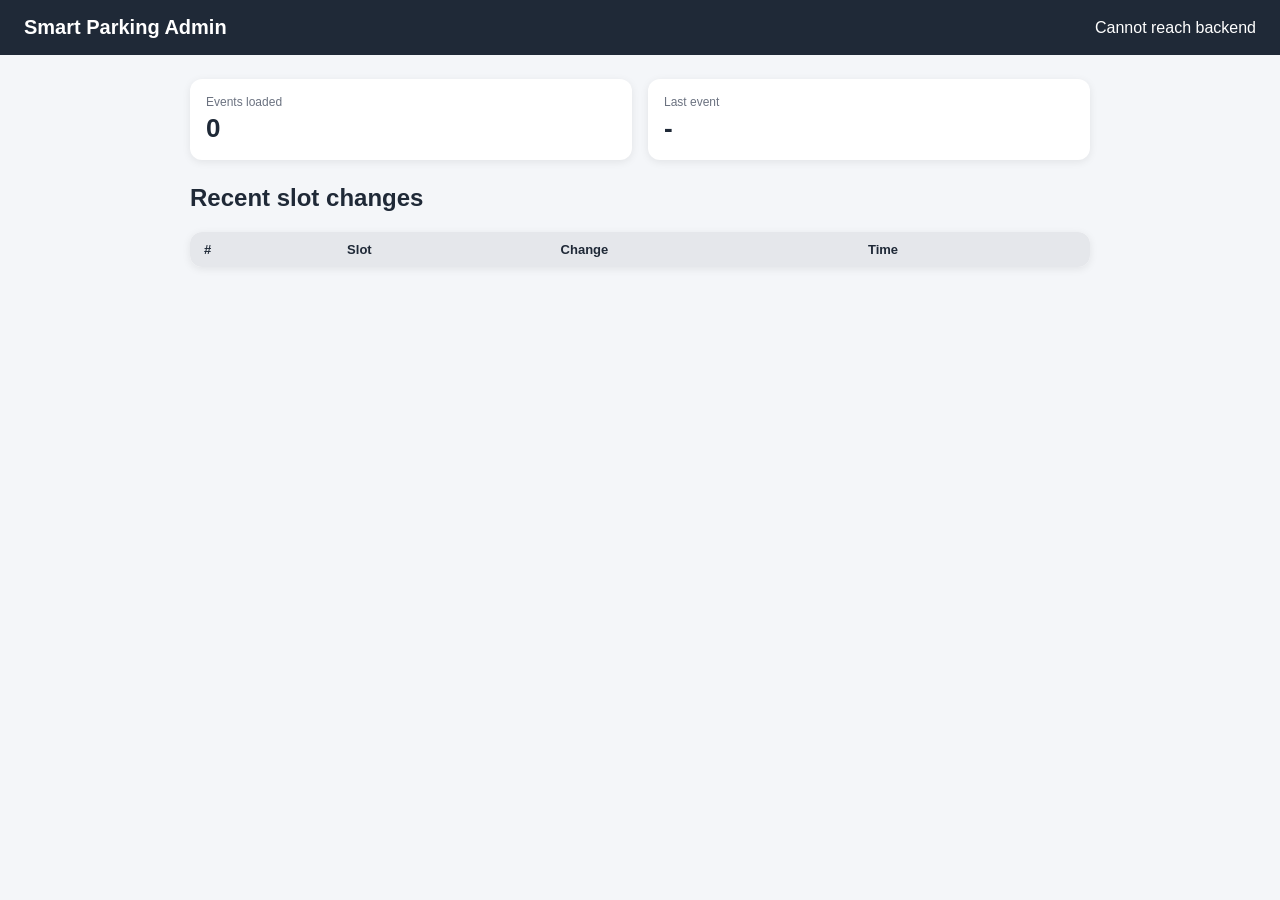
==== backend/src/main/resources/static/admin/index.html @ 13dcf687 "Add new bugs" ====
<!DOCTYPE html>
<html lang="en">
<head>
  <meta charset="UTF-8">
  <meta name="viewport" content="width=device-width, initial-scale=1">
  <title>Parking Admin</title>
  <link rel="stylesheet" href="admin.css">
</head>
<body>
  <header>
    <h1>Smart Parking Admin</h1>
    <span id="status">Loading...</span>
  </header>

  <main>
    <section class="cards">
      <div class="card"><p>Events loaded</p><strong id="count">0</strong></div>
      <div class="card"><p>Last event</p><strong id="last">-</strong></div>
    </section>

    <h2>Recent slot changes</h2>
    <table>
      <thead>
        <tr><th>#</th><th>Slot</th><th>Change</th><th>Time</th></tr>
      </thead>
      <tbody id="rows"></tbody>
    </table>
  </main>

  <script src="admin.js"></script>
</body>
</html>
---- backend/src/main/resources/static/admin/admin.css ----
body { font-family: "Segoe UI", sans-serif; background: #f4f6f9; margin: 0; color: #1f2937; }
header { background: #1f2937; color: white; padding: 16px 24px;
         display: flex; justify-content: space-between; align-items: center; }
header h1 { margin: 0; font-size: 20px; }
main { padding: 24px; max-width: 900px; margin: 0 auto; }

.cards { display: flex; gap: 16px; margin-bottom: 24px; }
.card { background: white; border-radius: 12px; padding: 16px; flex: 1;
        box-shadow: 0 2px 8px rgba(0,0,0,.08); }
.card p { margin: 0 0 4px; font-size: 12px; color: #6b7280; }
.card strong { font-size: 26px; }

table { width: 100%; border-collapse: collapse; background: white;
        border-radius: 12px; overflow: hidden; box-shadow: 0 2px 8px rgba(0,0,0,.08); }
th, td { padding: 10px 14px; text-align: left; }
th { background: #e5e7eb; font-size: 13px; }
tr:nth-child(even) td { background: #f9fafb; }

.occupied { color: #dc2626; font-weight: bold; }
.vacant   { color: #16a34a; font-weight: bold; }
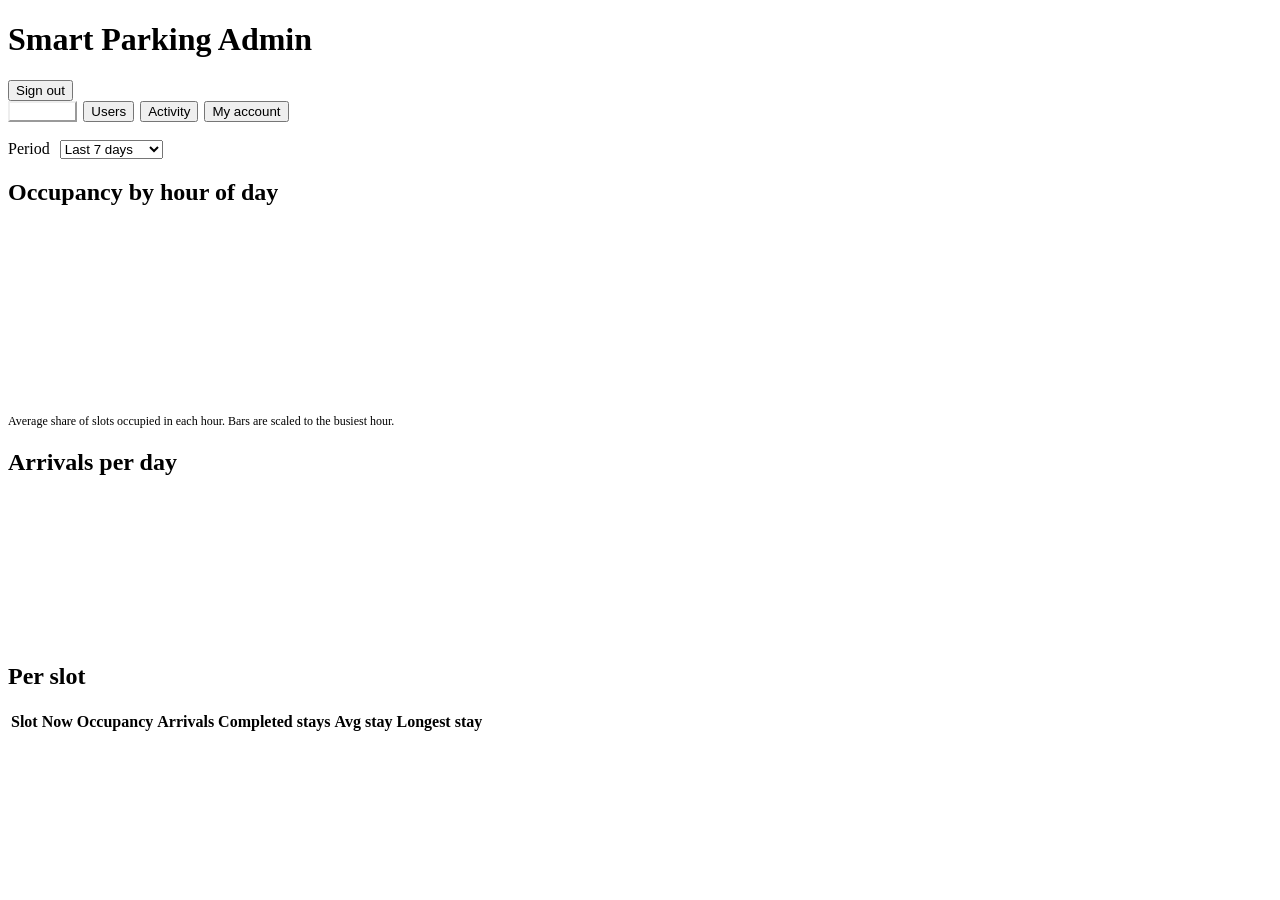
==== commit 9a650f05: "Add admin/client accounts and analytics" ====
--- a/backend/src/main/resources/static/admin/index.html
+++ b/backend/src/main/resources/static/admin/index.html
@@ -3,30 +3,87 @@
 <head>
   <meta charset="UTF-8">
   <meta name="viewport" content="width=device-width, initial-scale=1">
-  <title>Parking Admin</title>
+  <title>Smart Parking: Admin</title>
+  <link rel="stylesheet" href="/assets/app.css">
   <link rel="stylesheet" href="admin.css">
 </head>
 <body>
-  <header>
+  <header class="top">
     <h1>Smart Parking Admin</h1>
-    <span id="status">Loading...</span>
+    <div class="who"><span id="who"></span>
+      <button class="ghost small" type="button" onclick="logout()">Sign out</button></div>
   </header>
 
   <main>
-    <section class="cards">
-      <div class="card"><p>Events loaded</p><strong id="count">0</strong></div>
-      <div class="card"><p>Last event</p><strong id="last">-</strong></div>
+    <nav class="tabs" id="tabs">
+      <button type="button" data-tab="analytics" class="on">Analytics</button>
+      <button type="button" data-tab="users">Users</button>
+      <button type="button" data-tab="activity">Activity</button>
+      <button type="button" data-tab="account">My account</button>
+    </nav>
+
+    <!-- ANALYTICS -->
+    <section id="tab-analytics">
+      <div class="toolbar">
+        <label for="days">Period</label>
+        <select id="days"><option value="1">Last 24 hours</option><option value="7" selected>Last 7 days</option>
+          <option value="30">Last 30 days</option><option value="90">Last 90 days</option></select>
+        <span class="muted" id="range"></span>
+      </div>
+      <div class="cards" id="summary"></div>
+
+      <h2>Occupancy by hour of day</h2>
+      <div class="card"><div class="chart" id="hourly"></div>
+        <p class="muted note">Average share of slots occupied in each hour. Bars are scaled to the busiest hour.</p></div>
+
+      <h2>Arrivals per day</h2>
+      <div class="card"><div class="chart days" id="daily"></div></div>
+
+      <h2>Per slot</h2>
+      <div class="table-wrap"><table>
+        <thead><tr><th>Slot</th><th>Now</th><th>Occupancy</th><th>Arrivals</th><th>Completed stays</th>
+          <th>Avg stay</th><th>Longest stay</th></tr></thead>
+        <tbody id="slot-rows"></tbody></table></div>
     </section>
 
-    <h2>Recent slot changes</h2>
-    <table>
-      <thead>
-        <tr><th>#</th><th>Slot</th><th>Change</th><th>Time</th></tr>
-      </thead>
-      <tbody id="rows"></tbody>
-    </table>
+    <!-- USERS -->
+    <section id="tab-users" hidden>
+      <h2 style="margin-top:0">Accounts</h2>
+      <div class="table-wrap"><table>
+        <thead><tr><th>Username</th><th>Name</th><th>Role</th><th>Status</th><th>Password</th><th>Last sign-in</th><th>Actions</th></tr></thead>
+        <tbody id="user-rows"></tbody></table></div>
+      <p class="muted note">Passwords are stored as salted hashes, so they cannot be read back, not even by an admin. Use "Reset password" to set a new one.</p>
+
+      <h2>Create an account</h2>
+      <form class="card form-grid" id="new-user">
+        <div><label>Username</label><input name="username" required maxlength="30" autocomplete="off"></div>
+        <div><label>Full name</label><input name="fullName" maxlength="80" autocomplete="off"></div>
+        <div><label>Password (8+)</label><input name="password" type="password" required minlength="8" autocomplete="new-password"></div>
+        <div><label>Role</label><select name="role"><option value="CLIENT">Client</option><option value="ADMIN">Admin</option></select></div>
+        <div class="full"><button class="primary" type="submit">Create account</button><div class="msg" id="new-user-msg"></div></div>
+      </form>
+    </section>
+
+    <!-- ACTIVITY -->
+    <section id="tab-activity" hidden>
+      <h2 style="margin-top:0">Sign-in history</h2>
+      <div class="table-wrap"><table>
+        <thead><tr><th>Time</th><th>Username</th><th>Result</th><th>Note</th><th>IP</th></tr></thead>
+        <tbody id="login-rows"></tbody></table></div>
+
+      <h2>Recent slot changes</h2>
+      <div class="table-wrap"><table>
+        <thead><tr><th>#</th><th>Slot</th><th>Change</th><th>Time</th></tr></thead>
+        <tbody id="event-rows"></tbody></table></div>
+    </section>
+
+    <!-- ACCOUNT -->
+    <section id="tab-account" hidden>
+      <div class="card" style="max-width:380px"><strong>Change my password</strong><div id="pw-box"></div></div>
+    </section>
   </main>
 
+  <script src="/assets/api.js"></script>
   <script src="admin.js"></script>
 </body>
-</html>+</html>
--- a/backend/src/main/resources/static/admin/admin.css
+++ b/backend/src/main/resources/static/admin/admin.css
@@ -1,20 +1,18 @@
-body { font-family: "Segoe UI", sans-serif; background: #f4f6f9; margin: 0; color: #1f2937; }
-header { background: #1f2937; color: white; padding: 16px 24px;
-         display: flex; justify-content: space-between; align-items: center; }
-header h1 { margin: 0; font-size: 20px; }
-main { padding: 24px; max-width: 900px; margin: 0 auto; }
+.tabs { display: flex; flex-wrap: wrap; gap: 6px; margin-bottom: 18px; }
+.tabs button.on { background: var(--accent); border-color: var(--accent); color: #fff; }
+.toolbar { display: flex; flex-wrap: wrap; align-items: center; gap: 10px; margin-bottom: 14px; }
+.toolbar label { margin: 0; } .toolbar select { width: auto; }
+.muted { color: var(--muted); } .note { font-size: 12px; margin: 10px 0 0; }
 
-.cards { display: flex; gap: 16px; margin-bottom: 24px; }
-.card { background: white; border-radius: 12px; padding: 16px; flex: 1;
-        box-shadow: 0 2px 8px rgba(0,0,0,.08); }
-.card p { margin: 0 0 4px; font-size: 12px; color: #6b7280; }
-.card strong { font-size: 26px; }
+.chart { display: flex; align-items: flex-end; gap: 4px; height: 170px; padding-top: 8px; }
+.chart .col { flex: 1; min-width: 0; height: 100%; display: flex; flex-direction: column; justify-content: flex-end; align-items: center; }
+.chart .col i { display: block; width: 100%; background: var(--accent); border-radius: 4px 4px 0 0; min-height: 2px; }
+.chart .col.peak i { background: var(--warn); }
+.chart .col span { font-size: 10px; color: var(--muted); margin-top: 4px; height: 12px; white-space: nowrap; }
+.chart.days { height: 140px; }
 
-table { width: 100%; border-collapse: collapse; background: white;
-        border-radius: 12px; overflow: hidden; box-shadow: 0 2px 8px rgba(0,0,0,.08); }
-th, td { padding: 10px 14px; text-align: left; }
-th { background: #e5e7eb; font-size: 13px; }
-tr:nth-child(even) td { background: #f9fafb; }
-
-.occupied { color: #dc2626; font-weight: bold; }
-.vacant   { color: #16a34a; font-weight: bold; }+.form-grid { display: grid; grid-template-columns: repeat(auto-fit, minmax(180px, 1fr)); gap: 0 14px; }
+.form-grid .full { grid-column: 1 / -1; margin-top: 14px; }
+td.actions-cell { white-space: normal; min-width: 250px; }
+.actions { display: flex; flex-wrap: wrap; gap: 6px; }
+.mask { letter-spacing: 2px; color: var(--muted); }
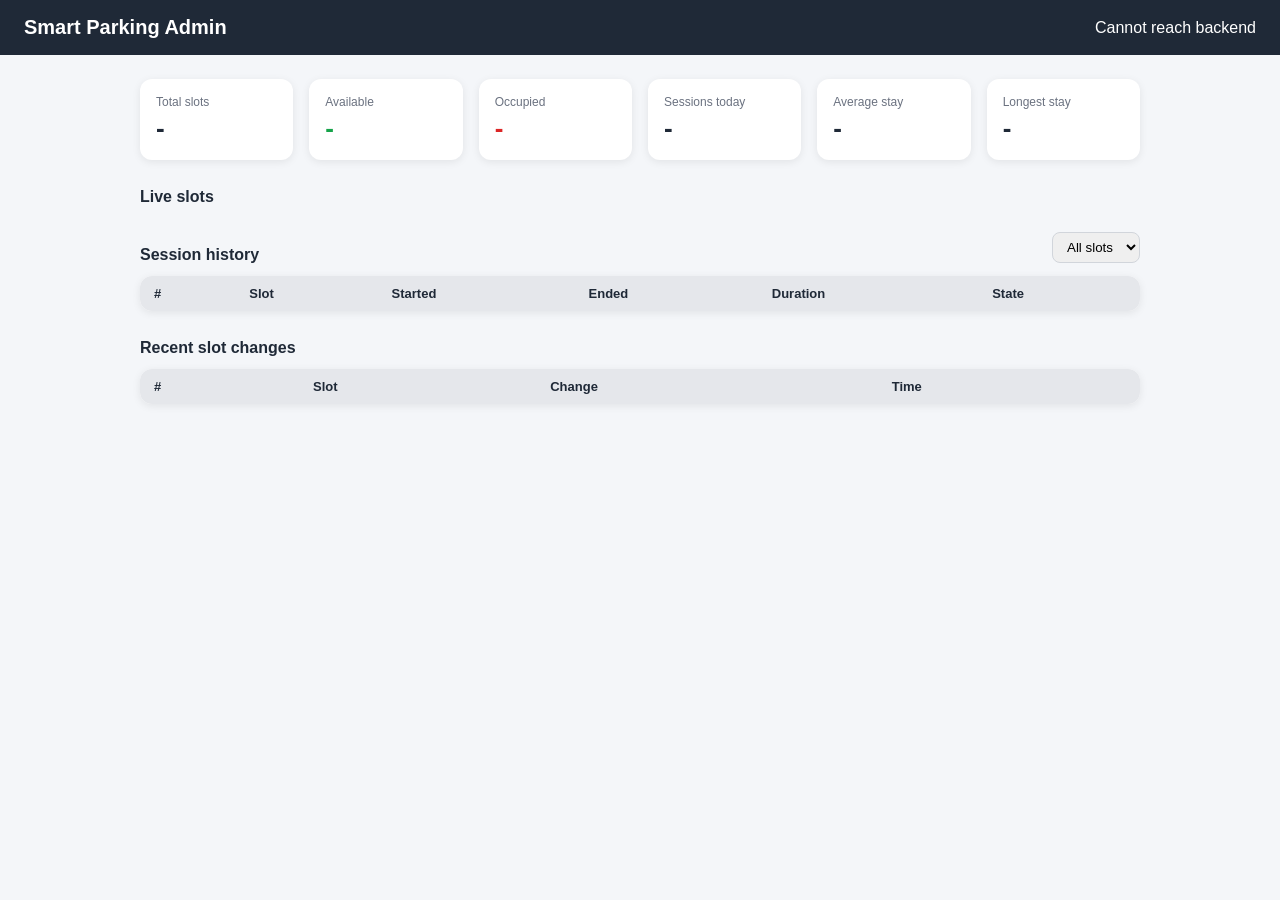
==== commit 96dc65b2: "fixing some features for admin page" ====
--- a/backend/src/main/resources/static/admin/index.html
+++ b/backend/src/main/resources/static/admin/index.html
@@ -3,87 +3,50 @@
 <head>
   <meta charset="UTF-8">
   <meta name="viewport" content="width=device-width, initial-scale=1">
-  <title>Smart Parking: Admin</title>
-  <link rel="stylesheet" href="/assets/app.css">
+  <title>Parking Admin</title>
   <link rel="stylesheet" href="admin.css">
 </head>
 <body>
-  <header class="top">
+  <header>
     <h1>Smart Parking Admin</h1>
-    <div class="who"><span id="who"></span>
-      <button class="ghost small" type="button" onclick="logout()">Sign out</button></div>
+    <span id="status">Loading...</span>
   </header>
 
   <main>
-    <nav class="tabs" id="tabs">
-      <button type="button" data-tab="analytics" class="on">Analytics</button>
-      <button type="button" data-tab="users">Users</button>
-      <button type="button" data-tab="activity">Activity</button>
-      <button type="button" data-tab="account">My account</button>
-    </nav>
-
-    <!-- ANALYTICS -->
-    <section id="tab-analytics">
-      <div class="toolbar">
-        <label for="days">Period</label>
-        <select id="days"><option value="1">Last 24 hours</option><option value="7" selected>Last 7 days</option>
-          <option value="30">Last 30 days</option><option value="90">Last 90 days</option></select>
-        <span class="muted" id="range"></span>
-      </div>
-      <div class="cards" id="summary"></div>
-
-      <h2>Occupancy by hour of day</h2>
-      <div class="card"><div class="chart" id="hourly"></div>
-        <p class="muted note">Average share of slots occupied in each hour. Bars are scaled to the busiest hour.</p></div>
-
-      <h2>Arrivals per day</h2>
-      <div class="card"><div class="chart days" id="daily"></div></div>
-
-      <h2>Per slot</h2>
-      <div class="table-wrap"><table>
-        <thead><tr><th>Slot</th><th>Now</th><th>Occupancy</th><th>Arrivals</th><th>Completed stays</th>
-          <th>Avg stay</th><th>Longest stay</th></tr></thead>
-        <tbody id="slot-rows"></tbody></table></div>
+    <section class="cards">
+      <div class="card"><p>Total slots</p><strong id="total">-</strong></div>
+      <div class="card green"><p>Available</p><strong id="available">-</strong></div>
+      <div class="card red"><p>Occupied</p><strong id="occupied">-</strong></div>
+      <div class="card"><p>Sessions today</p><strong id="today">-</strong></div>
+      <div class="card"><p>Average stay</p><strong id="avg">-</strong></div>
+      <div class="card"><p>Longest stay</p><strong id="longest">-</strong></div>
     </section>
 
-    <!-- USERS -->
-    <section id="tab-users" hidden>
-      <h2 style="margin-top:0">Accounts</h2>
-      <div class="table-wrap"><table>
-        <thead><tr><th>Username</th><th>Name</th><th>Role</th><th>Status</th><th>Password</th><th>Last sign-in</th><th>Actions</th></tr></thead>
-        <tbody id="user-rows"></tbody></table></div>
-      <p class="muted note">Passwords are stored as salted hashes, so they cannot be read back, not even by an admin. Use "Reset password" to set a new one.</p>
+    <h2>Live slots</h2>
+    <section id="slotGrid" class="slot-grid"></section>
 
-      <h2>Create an account</h2>
-      <form class="card form-grid" id="new-user">
-        <div><label>Username</label><input name="username" required maxlength="30" autocomplete="off"></div>
-        <div><label>Full name</label><input name="fullName" maxlength="80" autocomplete="off"></div>
-        <div><label>Password (8+)</label><input name="password" type="password" required minlength="8" autocomplete="new-password"></div>
-        <div><label>Role</label><select name="role"><option value="CLIENT">Client</option><option value="ADMIN">Admin</option></select></div>
-        <div class="full"><button class="primary" type="submit">Create account</button><div class="msg" id="new-user-msg"></div></div>
-      </form>
-    </section>
+    <div class="row">
+      <h2>Session history</h2>
+      <select id="slotFilter">
+        <option value="">All slots</option>
+      </select>
+    </div>
+    <table>
+      <thead>
+        <tr><th>#</th><th>Slot</th><th>Started</th><th>Ended</th><th>Duration</th><th>State</th></tr>
+      </thead>
+      <tbody id="sessionRows"></tbody>
+    </table>
 
-    <!-- ACTIVITY -->
-    <section id="tab-activity" hidden>
-      <h2 style="margin-top:0">Sign-in history</h2>
-      <div class="table-wrap"><table>
-        <thead><tr><th>Time</th><th>Username</th><th>Result</th><th>Note</th><th>IP</th></tr></thead>
-        <tbody id="login-rows"></tbody></table></div>
-
-      <h2>Recent slot changes</h2>
-      <div class="table-wrap"><table>
-        <thead><tr><th>#</th><th>Slot</th><th>Change</th><th>Time</th></tr></thead>
-        <tbody id="event-rows"></tbody></table></div>
-    </section>
-
-    <!-- ACCOUNT -->
-    <section id="tab-account" hidden>
-      <div class="card" style="max-width:380px"><strong>Change my password</strong><div id="pw-box"></div></div>
-    </section>
+    <h2>Recent slot changes</h2>
+    <table>
+      <thead>
+        <tr><th>#</th><th>Slot</th><th>Change</th><th>Time</th></tr>
+      </thead>
+      <tbody id="eventRows"></tbody>
+    </table>
   </main>
 
-  <script src="/assets/api.js"></script>
   <script src="admin.js"></script>
 </body>
-</html>
+</html>
--- a/backend/src/main/resources/static/admin/admin.css
+++ b/backend/src/main/resources/static/admin/admin.css
@@ -1,18 +1,37 @@
-.tabs { display: flex; flex-wrap: wrap; gap: 6px; margin-bottom: 18px; }
-.tabs button.on { background: var(--accent); border-color: var(--accent); color: #fff; }
-.toolbar { display: flex; flex-wrap: wrap; align-items: center; gap: 10px; margin-bottom: 14px; }
-.toolbar label { margin: 0; } .toolbar select { width: auto; }
-.muted { color: var(--muted); } .note { font-size: 12px; margin: 10px 0 0; }
+body { font-family: "Segoe UI", sans-serif; background: #f4f6f9; margin: 0; color: #1f2937; }
+header { background: #1f2937; color: white; padding: 16px 24px;
+         display: flex; justify-content: space-between; align-items: center; }
+header h1 { margin: 0; font-size: 20px; }
+main { padding: 24px; max-width: 1000px; margin: 0 auto; }
+h2 { font-size: 16px; margin: 28px 0 12px; }
 
-.chart { display: flex; align-items: flex-end; gap: 4px; height: 170px; padding-top: 8px; }
-.chart .col { flex: 1; min-width: 0; height: 100%; display: flex; flex-direction: column; justify-content: flex-end; align-items: center; }
-.chart .col i { display: block; width: 100%; background: var(--accent); border-radius: 4px 4px 0 0; min-height: 2px; }
-.chart .col.peak i { background: var(--warn); }
-.chart .col span { font-size: 10px; color: var(--muted); margin-top: 4px; height: 12px; white-space: nowrap; }
-.chart.days { height: 140px; }
+.cards { display: grid; grid-template-columns: repeat(auto-fit, minmax(140px, 1fr)); gap: 16px; }
+.card { background: white; border-radius: 12px; padding: 16px;
+        box-shadow: 0 2px 8px rgba(0,0,0,.08); }
+.card p { margin: 0 0 4px; font-size: 12px; color: #6b7280; }
+.card strong { font-size: 26px; }
+.card.green strong { color: #16a34a; }
+.card.red strong { color: #dc2626; }
 
-.form-grid { display: grid; grid-template-columns: repeat(auto-fit, minmax(180px, 1fr)); gap: 0 14px; }
-.form-grid .full { grid-column: 1 / -1; margin-top: 14px; }
-td.actions-cell { white-space: normal; min-width: 250px; }
-.actions { display: flex; flex-wrap: wrap; gap: 6px; }
-.mask { letter-spacing: 2px; color: var(--muted); }
+.slot-grid { display: grid; grid-template-columns: repeat(auto-fit, minmax(150px, 1fr)); gap: 16px; }
+.slot { border-radius: 12px; padding: 16px; color: white; text-align: center;
+        box-shadow: 0 2px 8px rgba(0,0,0,.08); }
+.slot.vacant { background: #22c55e; }
+.slot.occupied { background: #ef4444; }
+.slot .name { font-size: 22px; font-weight: bold; }
+.slot .state { font-size: 12px; font-weight: bold; margin-top: 4px; }
+.slot .since { font-size: 12px; margin-top: 6px; opacity: .9; }
+
+.row { display: flex; justify-content: space-between; align-items: center; }
+select { padding: 6px 10px; border-radius: 8px; border: 1px solid #d1d5db; }
+
+table { width: 100%; border-collapse: collapse; background: white;
+        border-radius: 12px; overflow: hidden; box-shadow: 0 2px 8px rgba(0,0,0,.08); }
+th, td { padding: 10px 14px; text-align: left; font-size: 14px; }
+th { background: #e5e7eb; font-size: 13px; }
+tr:nth-child(even) td { background: #f9fafb; }
+
+.occupied-text { color: #dc2626; font-weight: bold; }
+.vacant-text { color: #16a34a; font-weight: bold; }
+.badge-active { color: #dc2626; font-weight: bold; }
+.badge-done { color: #6b7280; }
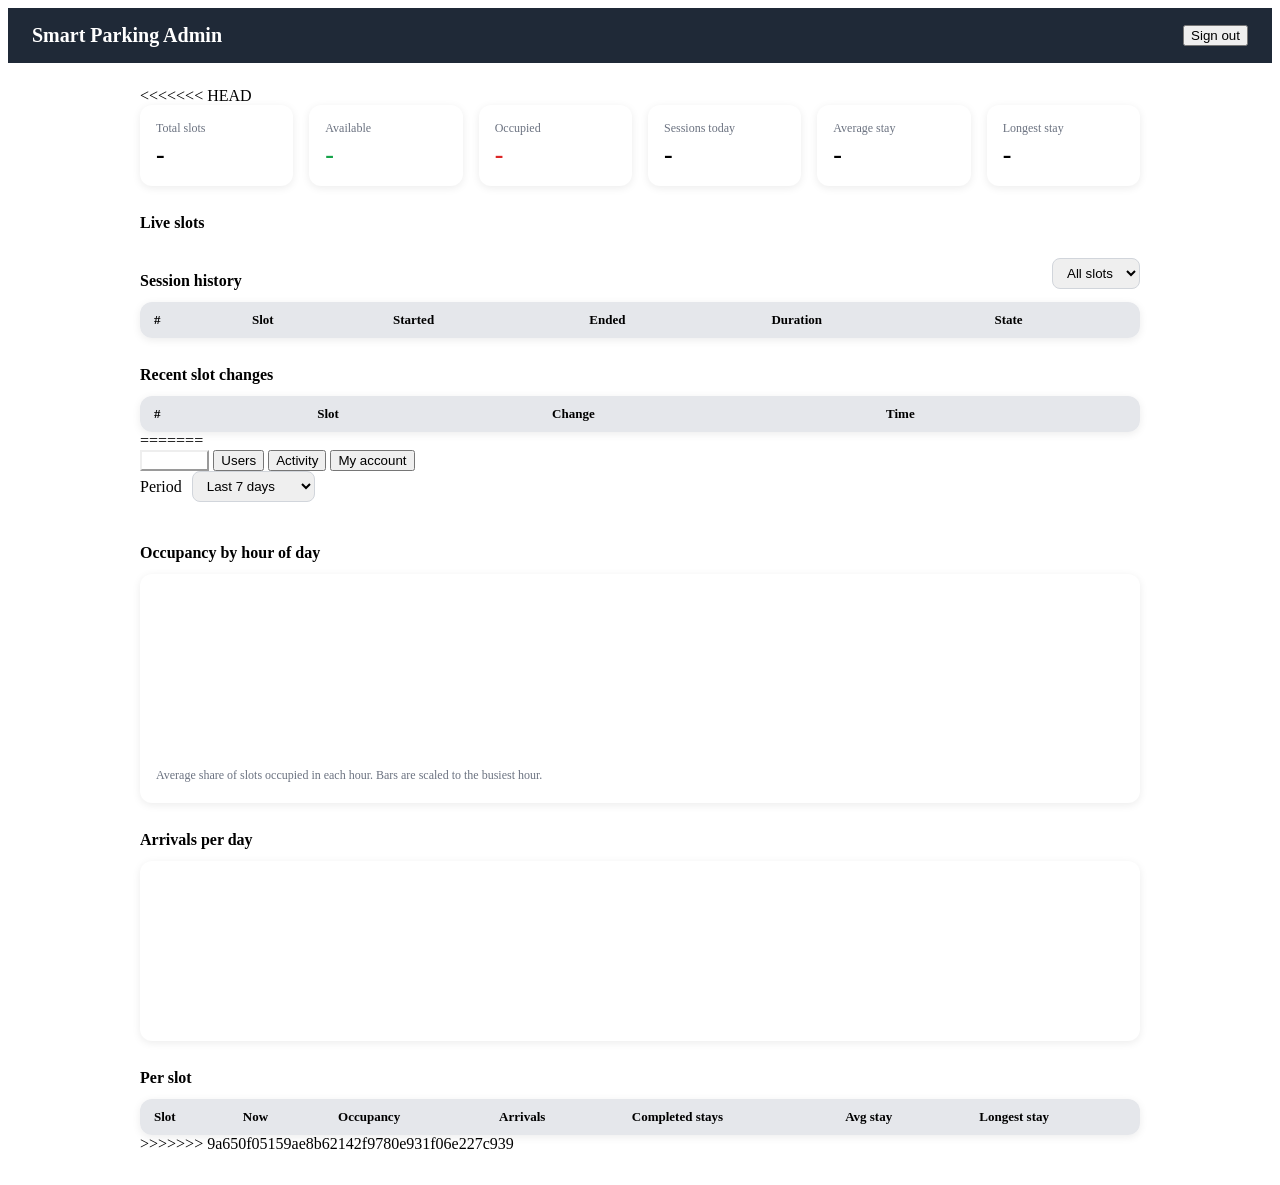
==== commit 6485d557: "conflict merge" ====
--- a/backend/src/main/resources/static/admin/index.html
+++ b/backend/src/main/resources/static/admin/index.html
@@ -3,16 +3,19 @@
 <head>
   <meta charset="UTF-8">
   <meta name="viewport" content="width=device-width, initial-scale=1">
-  <title>Parking Admin</title>
+  <title>Smart Parking: Admin</title>
+  <link rel="stylesheet" href="/assets/app.css">
   <link rel="stylesheet" href="admin.css">
 </head>
 <body>
-  <header>
+  <header class="top">
     <h1>Smart Parking Admin</h1>
-    <span id="status">Loading...</span>
+    <div class="who"><span id="who"></span>
+      <button class="ghost small" type="button" onclick="logout()">Sign out</button></div>
   </header>
 
   <main>
+<<<<<<< HEAD
     <section class="cards">
       <div class="card"><p>Total slots</p><strong id="total">-</strong></div>
       <div class="card green"><p>Available</p><strong id="available">-</strong></div>
@@ -45,8 +48,77 @@
       </thead>
       <tbody id="eventRows"></tbody>
     </table>
+=======
+    <nav class="tabs" id="tabs">
+      <button type="button" data-tab="analytics" class="on">Analytics</button>
+      <button type="button" data-tab="users">Users</button>
+      <button type="button" data-tab="activity">Activity</button>
+      <button type="button" data-tab="account">My account</button>
+    </nav>
+
+    <!-- ANALYTICS -->
+    <section id="tab-analytics">
+      <div class="toolbar">
+        <label for="days">Period</label>
+        <select id="days"><option value="1">Last 24 hours</option><option value="7" selected>Last 7 days</option>
+          <option value="30">Last 30 days</option><option value="90">Last 90 days</option></select>
+        <span class="muted" id="range"></span>
+      </div>
+      <div class="cards" id="summary"></div>
+
+      <h2>Occupancy by hour of day</h2>
+      <div class="card"><div class="chart" id="hourly"></div>
+        <p class="muted note">Average share of slots occupied in each hour. Bars are scaled to the busiest hour.</p></div>
+
+      <h2>Arrivals per day</h2>
+      <div class="card"><div class="chart days" id="daily"></div></div>
+
+      <h2>Per slot</h2>
+      <div class="table-wrap"><table>
+        <thead><tr><th>Slot</th><th>Now</th><th>Occupancy</th><th>Arrivals</th><th>Completed stays</th>
+          <th>Avg stay</th><th>Longest stay</th></tr></thead>
+        <tbody id="slot-rows"></tbody></table></div>
+    </section>
+
+    <!-- USERS -->
+    <section id="tab-users" hidden>
+      <h2 style="margin-top:0">Accounts</h2>
+      <div class="table-wrap"><table>
+        <thead><tr><th>Username</th><th>Name</th><th>Role</th><th>Status</th><th>Password</th><th>Last sign-in</th><th>Actions</th></tr></thead>
+        <tbody id="user-rows"></tbody></table></div>
+      <p class="muted note">Passwords are stored as salted hashes, so they cannot be read back, not even by an admin. Use "Reset password" to set a new one.</p>
+
+      <h2>Create an account</h2>
+      <form class="card form-grid" id="new-user">
+        <div><label>Username</label><input name="username" required maxlength="30" autocomplete="off"></div>
+        <div><label>Full name</label><input name="fullName" maxlength="80" autocomplete="off"></div>
+        <div><label>Password (8+)</label><input name="password" type="password" required minlength="8" autocomplete="new-password"></div>
+        <div><label>Role</label><select name="role"><option value="CLIENT">Client</option><option value="ADMIN">Admin</option></select></div>
+        <div class="full"><button class="primary" type="submit">Create account</button><div class="msg" id="new-user-msg"></div></div>
+      </form>
+    </section>
+
+    <!-- ACTIVITY -->
+    <section id="tab-activity" hidden>
+      <h2 style="margin-top:0">Sign-in history</h2>
+      <div class="table-wrap"><table>
+        <thead><tr><th>Time</th><th>Username</th><th>Result</th><th>Note</th><th>IP</th></tr></thead>
+        <tbody id="login-rows"></tbody></table></div>
+
+      <h2>Recent slot changes</h2>
+      <div class="table-wrap"><table>
+        <thead><tr><th>#</th><th>Slot</th><th>Change</th><th>Time</th></tr></thead>
+        <tbody id="event-rows"></tbody></table></div>
+    </section>
+
+    <!-- ACCOUNT -->
+    <section id="tab-account" hidden>
+      <div class="card" style="max-width:380px"><strong>Change my password</strong><div id="pw-box"></div></div>
+    </section>
+>>>>>>> 9a650f05159ae8b62142f9780e931f06e227c939
   </main>
 
+  <script src="/assets/api.js"></script>
   <script src="admin.js"></script>
 </body>
-</html>+</html>
--- a/backend/src/main/resources/static/admin/admin.css
+++ b/backend/src/main/resources/static/admin/admin.css
@@ -1,3 +1,4 @@
+<<<<<<< HEAD
 body { font-family: "Segoe UI", sans-serif; background: #f4f6f9; margin: 0; color: #1f2937; }
 header { background: #1f2937; color: white; padding: 16px 24px;
          display: flex; justify-content: space-between; align-items: center; }
@@ -34,4 +35,24 @@
 .occupied-text { color: #dc2626; font-weight: bold; }
 .vacant-text { color: #16a34a; font-weight: bold; }
 .badge-active { color: #dc2626; font-weight: bold; }
-.badge-done { color: #6b7280; }+.badge-done { color: #6b7280; }
+=======
+.tabs { display: flex; flex-wrap: wrap; gap: 6px; margin-bottom: 18px; }
+.tabs button.on { background: var(--accent); border-color: var(--accent); color: #fff; }
+.toolbar { display: flex; flex-wrap: wrap; align-items: center; gap: 10px; margin-bottom: 14px; }
+.toolbar label { margin: 0; } .toolbar select { width: auto; }
+.muted { color: var(--muted); } .note { font-size: 12px; margin: 10px 0 0; }
+
+.chart { display: flex; align-items: flex-end; gap: 4px; height: 170px; padding-top: 8px; }
+.chart .col { flex: 1; min-width: 0; height: 100%; display: flex; flex-direction: column; justify-content: flex-end; align-items: center; }
+.chart .col i { display: block; width: 100%; background: var(--accent); border-radius: 4px 4px 0 0; min-height: 2px; }
+.chart .col.peak i { background: var(--warn); }
+.chart .col span { font-size: 10px; color: var(--muted); margin-top: 4px; height: 12px; white-space: nowrap; }
+.chart.days { height: 140px; }
+
+.form-grid { display: grid; grid-template-columns: repeat(auto-fit, minmax(180px, 1fr)); gap: 0 14px; }
+.form-grid .full { grid-column: 1 / -1; margin-top: 14px; }
+td.actions-cell { white-space: normal; min-width: 250px; }
+.actions { display: flex; flex-wrap: wrap; gap: 6px; }
+.mask { letter-spacing: 2px; color: var(--muted); }
+>>>>>>> 9a650f05159ae8b62142f9780e931f06e227c939
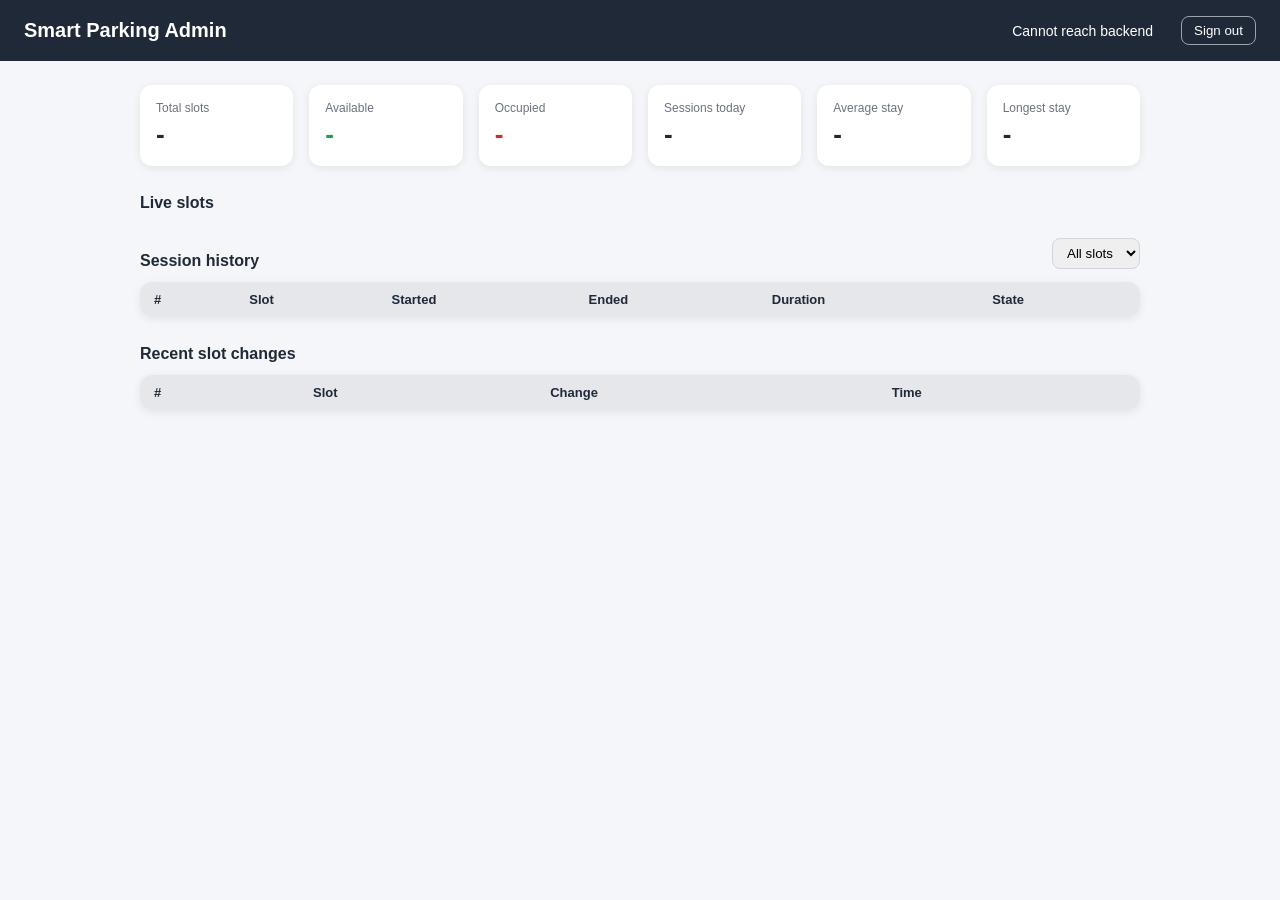
==== commit 50fb96c1: "Add admin login page and sign-in" ====
--- a/backend/src/main/resources/static/admin/index.html
+++ b/backend/src/main/resources/static/admin/index.html
@@ -3,19 +3,20 @@
 <head>
   <meta charset="UTF-8">
   <meta name="viewport" content="width=device-width, initial-scale=1">
-  <title>Smart Parking: Admin</title>
-  <link rel="stylesheet" href="/assets/app.css">
+  <title>Parking Admin</title>
   <link rel="stylesheet" href="admin.css">
 </head>
 <body>
-  <header class="top">
+  <header>
     <h1>Smart Parking Admin</h1>
-    <div class="who"><span id="who"></span>
-      <button class="ghost small" type="button" onclick="logout()">Sign out</button></div>
+    <div class="who">
+      <span id="status">Loading...</span>
+      <span id="user"></span>
+      <button id="logout" type="button">Sign out</button>
+    </div>
   </header>
 
   <main>
-<<<<<<< HEAD
     <section class="cards">
       <div class="card"><p>Total slots</p><strong id="total">-</strong></div>
       <div class="card green"><p>Available</p><strong id="available">-</strong></div>
@@ -48,77 +49,8 @@
       </thead>
       <tbody id="eventRows"></tbody>
     </table>
-=======
-    <nav class="tabs" id="tabs">
-      <button type="button" data-tab="analytics" class="on">Analytics</button>
-      <button type="button" data-tab="users">Users</button>
-      <button type="button" data-tab="activity">Activity</button>
-      <button type="button" data-tab="account">My account</button>
-    </nav>
-
-    <!-- ANALYTICS -->
-    <section id="tab-analytics">
-      <div class="toolbar">
-        <label for="days">Period</label>
-        <select id="days"><option value="1">Last 24 hours</option><option value="7" selected>Last 7 days</option>
-          <option value="30">Last 30 days</option><option value="90">Last 90 days</option></select>
-        <span class="muted" id="range"></span>
-      </div>
-      <div class="cards" id="summary"></div>
-
-      <h2>Occupancy by hour of day</h2>
-      <div class="card"><div class="chart" id="hourly"></div>
-        <p class="muted note">Average share of slots occupied in each hour. Bars are scaled to the busiest hour.</p></div>
-
-      <h2>Arrivals per day</h2>
-      <div class="card"><div class="chart days" id="daily"></div></div>
-
-      <h2>Per slot</h2>
-      <div class="table-wrap"><table>
-        <thead><tr><th>Slot</th><th>Now</th><th>Occupancy</th><th>Arrivals</th><th>Completed stays</th>
-          <th>Avg stay</th><th>Longest stay</th></tr></thead>
-        <tbody id="slot-rows"></tbody></table></div>
-    </section>
-
-    <!-- USERS -->
-    <section id="tab-users" hidden>
-      <h2 style="margin-top:0">Accounts</h2>
-      <div class="table-wrap"><table>
-        <thead><tr><th>Username</th><th>Name</th><th>Role</th><th>Status</th><th>Password</th><th>Last sign-in</th><th>Actions</th></tr></thead>
-        <tbody id="user-rows"></tbody></table></div>
-      <p class="muted note">Passwords are stored as salted hashes, so they cannot be read back, not even by an admin. Use "Reset password" to set a new one.</p>
-
-      <h2>Create an account</h2>
-      <form class="card form-grid" id="new-user">
-        <div><label>Username</label><input name="username" required maxlength="30" autocomplete="off"></div>
-        <div><label>Full name</label><input name="fullName" maxlength="80" autocomplete="off"></div>
-        <div><label>Password (8+)</label><input name="password" type="password" required minlength="8" autocomplete="new-password"></div>
-        <div><label>Role</label><select name="role"><option value="CLIENT">Client</option><option value="ADMIN">Admin</option></select></div>
-        <div class="full"><button class="primary" type="submit">Create account</button><div class="msg" id="new-user-msg"></div></div>
-      </form>
-    </section>
-
-    <!-- ACTIVITY -->
-    <section id="tab-activity" hidden>
-      <h2 style="margin-top:0">Sign-in history</h2>
-      <div class="table-wrap"><table>
-        <thead><tr><th>Time</th><th>Username</th><th>Result</th><th>Note</th><th>IP</th></tr></thead>
-        <tbody id="login-rows"></tbody></table></div>
-
-      <h2>Recent slot changes</h2>
-      <div class="table-wrap"><table>
-        <thead><tr><th>#</th><th>Slot</th><th>Change</th><th>Time</th></tr></thead>
-        <tbody id="event-rows"></tbody></table></div>
-    </section>
-
-    <!-- ACCOUNT -->
-    <section id="tab-account" hidden>
-      <div class="card" style="max-width:380px"><strong>Change my password</strong><div id="pw-box"></div></div>
-    </section>
->>>>>>> 9a650f05159ae8b62142f9780e931f06e227c939
   </main>
 
-  <script src="/assets/api.js"></script>
   <script src="admin.js"></script>
 </body>
-</html>
+</html>
--- a/backend/src/main/resources/static/admin/admin.css
+++ b/backend/src/main/resources/static/admin/admin.css
@@ -1,4 +1,3 @@
-<<<<<<< HEAD
 body { font-family: "Segoe UI", sans-serif; background: #f4f6f9; margin: 0; color: #1f2937; }
 header { background: #1f2937; color: white; padding: 16px 24px;
          display: flex; justify-content: space-between; align-items: center; }
@@ -36,23 +35,8 @@
 .vacant-text { color: #16a34a; font-weight: bold; }
 .badge-active { color: #dc2626; font-weight: bold; }
 .badge-done { color: #6b7280; }
-=======
-.tabs { display: flex; flex-wrap: wrap; gap: 6px; margin-bottom: 18px; }
-.tabs button.on { background: var(--accent); border-color: var(--accent); color: #fff; }
-.toolbar { display: flex; flex-wrap: wrap; align-items: center; gap: 10px; margin-bottom: 14px; }
-.toolbar label { margin: 0; } .toolbar select { width: auto; }
-.muted { color: var(--muted); } .note { font-size: 12px; margin: 10px 0 0; }
 
-.chart { display: flex; align-items: flex-end; gap: 4px; height: 170px; padding-top: 8px; }
-.chart .col { flex: 1; min-width: 0; height: 100%; display: flex; flex-direction: column; justify-content: flex-end; align-items: center; }
-.chart .col i { display: block; width: 100%; background: var(--accent); border-radius: 4px 4px 0 0; min-height: 2px; }
-.chart .col.peak i { background: var(--warn); }
-.chart .col span { font-size: 10px; color: var(--muted); margin-top: 4px; height: 12px; white-space: nowrap; }
-.chart.days { height: 140px; }
-
-.form-grid { display: grid; grid-template-columns: repeat(auto-fit, minmax(180px, 1fr)); gap: 0 14px; }
-.form-grid .full { grid-column: 1 / -1; margin-top: 14px; }
-td.actions-cell { white-space: normal; min-width: 250px; }
-.actions { display: flex; flex-wrap: wrap; gap: 6px; }
-.mask { letter-spacing: 2px; color: var(--muted); }
->>>>>>> 9a650f05159ae8b62142f9780e931f06e227c939
+.who { display: flex; align-items: center; gap: 14px; font-size: 14px; }
+.who button { background: transparent; color: white; border: 1px solid #9ca3af; border-radius: 8px;
+              padding: 6px 12px; cursor: pointer; }
+.who button:hover { background: #374151; }
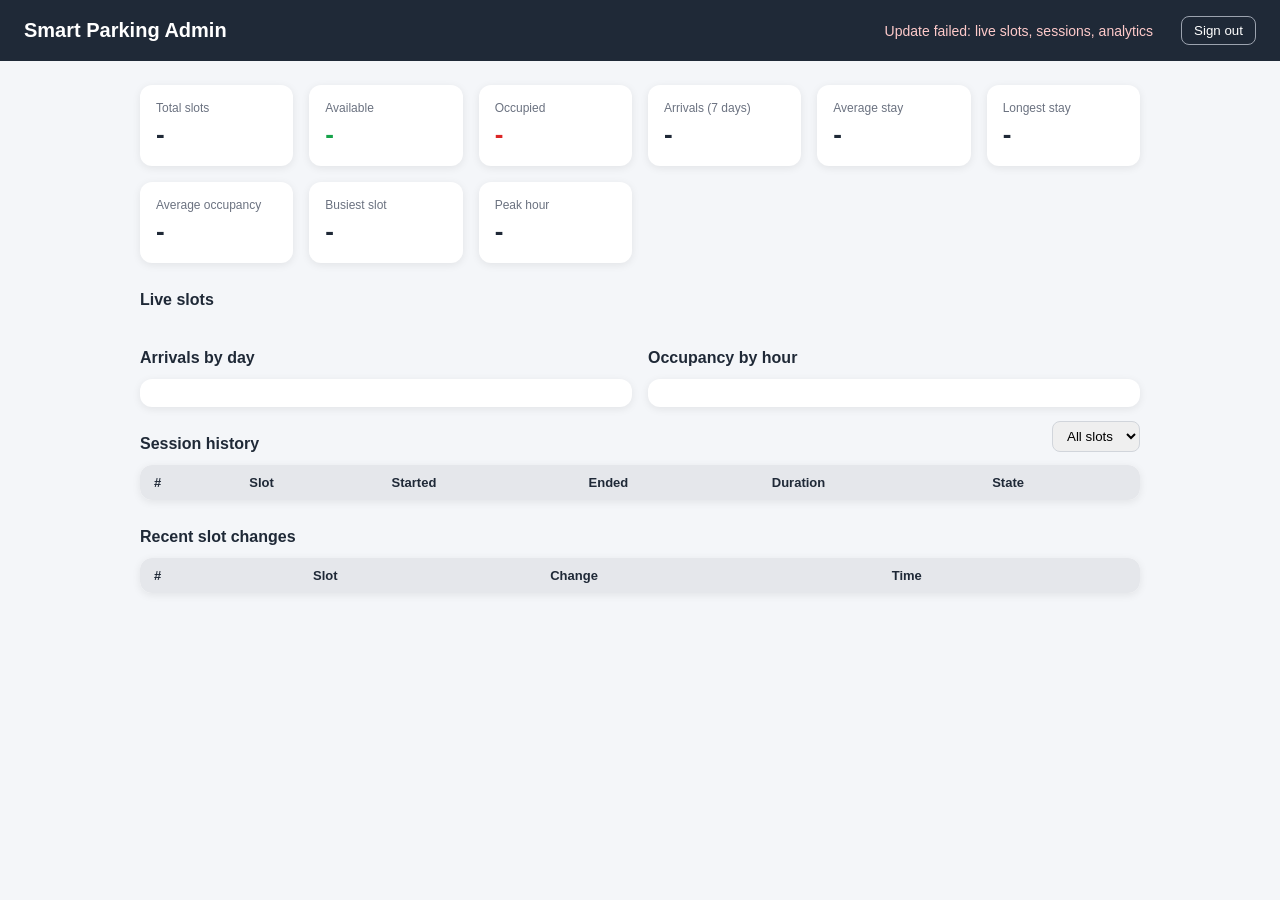
==== commit 87d753e7: "Fixing the Analytics Logic in Admin Dashboard" ====
--- a/backend/src/main/resources/static/admin/index.html
+++ b/backend/src/main/resources/static/admin/index.html
@@ -4,7 +4,7 @@
   <meta charset="UTF-8">
   <meta name="viewport" content="width=device-width, initial-scale=1">
   <title>Parking Admin</title>
-  <link rel="stylesheet" href="admin.css">
+  <link rel="stylesheet" href="admin.css?v=2">
 </head>
 <body>
   <header>
@@ -21,13 +21,27 @@
       <div class="card"><p>Total slots</p><strong id="total">-</strong></div>
       <div class="card green"><p>Available</p><strong id="available">-</strong></div>
       <div class="card red"><p>Occupied</p><strong id="occupied">-</strong></div>
-      <div class="card"><p>Sessions today</p><strong id="today">-</strong></div>
+      <div class="card"><p>Arrivals (7 days)</p><strong id="today">-</strong></div>
       <div class="card"><p>Average stay</p><strong id="avg">-</strong></div>
       <div class="card"><p>Longest stay</p><strong id="longest">-</strong></div>
+      <div class="card"><p>Average occupancy</p><strong id="occupancy">-</strong></div>
+      <div class="card"><p>Busiest slot</p><strong id="busiest">-</strong></div>
+      <div class="card"><p>Peak hour</p><strong id="peak">-</strong></div>
     </section>
 
     <h2>Live slots</h2>
     <section id="slotGrid" class="slot-grid"></section>
+
+    <section class="trend-grid">
+      <div class="panel">
+        <h2>Arrivals by day</h2>
+        <div id="dailyTrend" class="trend-list"></div>
+      </div>
+      <div class="panel">
+        <h2>Occupancy by hour</h2>
+        <div id="hourlyTrend" class="trend-list"></div>
+      </div>
+    </section>
 
     <div class="row">
       <h2>Session history</h2>
@@ -51,6 +65,6 @@
     </table>
   </main>
 
-  <script src="admin.js"></script>
+  <script src="admin.js?v=4"></script>
 </body>
 </html>
--- a/backend/src/main/resources/static/admin/admin.css
+++ b/backend/src/main/resources/static/admin/admin.css
@@ -25,6 +25,16 @@
 .row { display: flex; justify-content: space-between; align-items: center; }
 select { padding: 6px 10px; border-radius: 8px; border: 1px solid #d1d5db; }
 
+.trend-grid { display: grid; grid-template-columns: repeat(auto-fit, minmax(280px, 1fr)); gap: 16px; }
+.panel { min-width: 0; }
+.panel h2 { margin-top: 28px; }
+.trend-list { background: white; border-radius: 12px; padding: 14px 16px; box-shadow: 0 2px 8px rgba(0,0,0,.08); }
+.trend { display: grid; grid-template-columns: 72px 1fr 48px; align-items: center; gap: 10px; min-height: 28px; font-size: 12px; }
+.trend-label { color: #6b7280; white-space: nowrap; overflow: hidden; text-overflow: ellipsis; }
+.trend-track { height: 8px; background: #e5e7eb; border-radius: 999px; overflow: hidden; }
+.trend-bar { height: 100%; background: #2563eb; border-radius: inherit; transform-origin: left; }
+.trend-value { text-align: right; font-variant-numeric: tabular-nums; }
+
 table { width: 100%; border-collapse: collapse; background: white;
         border-radius: 12px; overflow: hidden; box-shadow: 0 2px 8px rgba(0,0,0,.08); }
 th, td { padding: 10px 14px; text-align: left; font-size: 14px; }
@@ -37,6 +47,15 @@
 .badge-done { color: #6b7280; }
 
 .who { display: flex; align-items: center; gap: 14px; font-size: 14px; }
+.who .error { color: #fecaca; }
 .who button { background: transparent; color: white; border: 1px solid #9ca3af; border-radius: 8px;
               padding: 6px 12px; cursor: pointer; }
 .who button:hover { background: #374151; }
+.empty { color: #6b7280; margin: 4px 0; }
+
+@media (max-width: 640px) {
+  header { align-items: flex-start; gap: 12px; flex-direction: column; }
+  .who { flex-wrap: wrap; }
+  main { padding: 16px; }
+  .trend { grid-template-columns: 58px 1fr 42px; gap: 6px; }
+}
